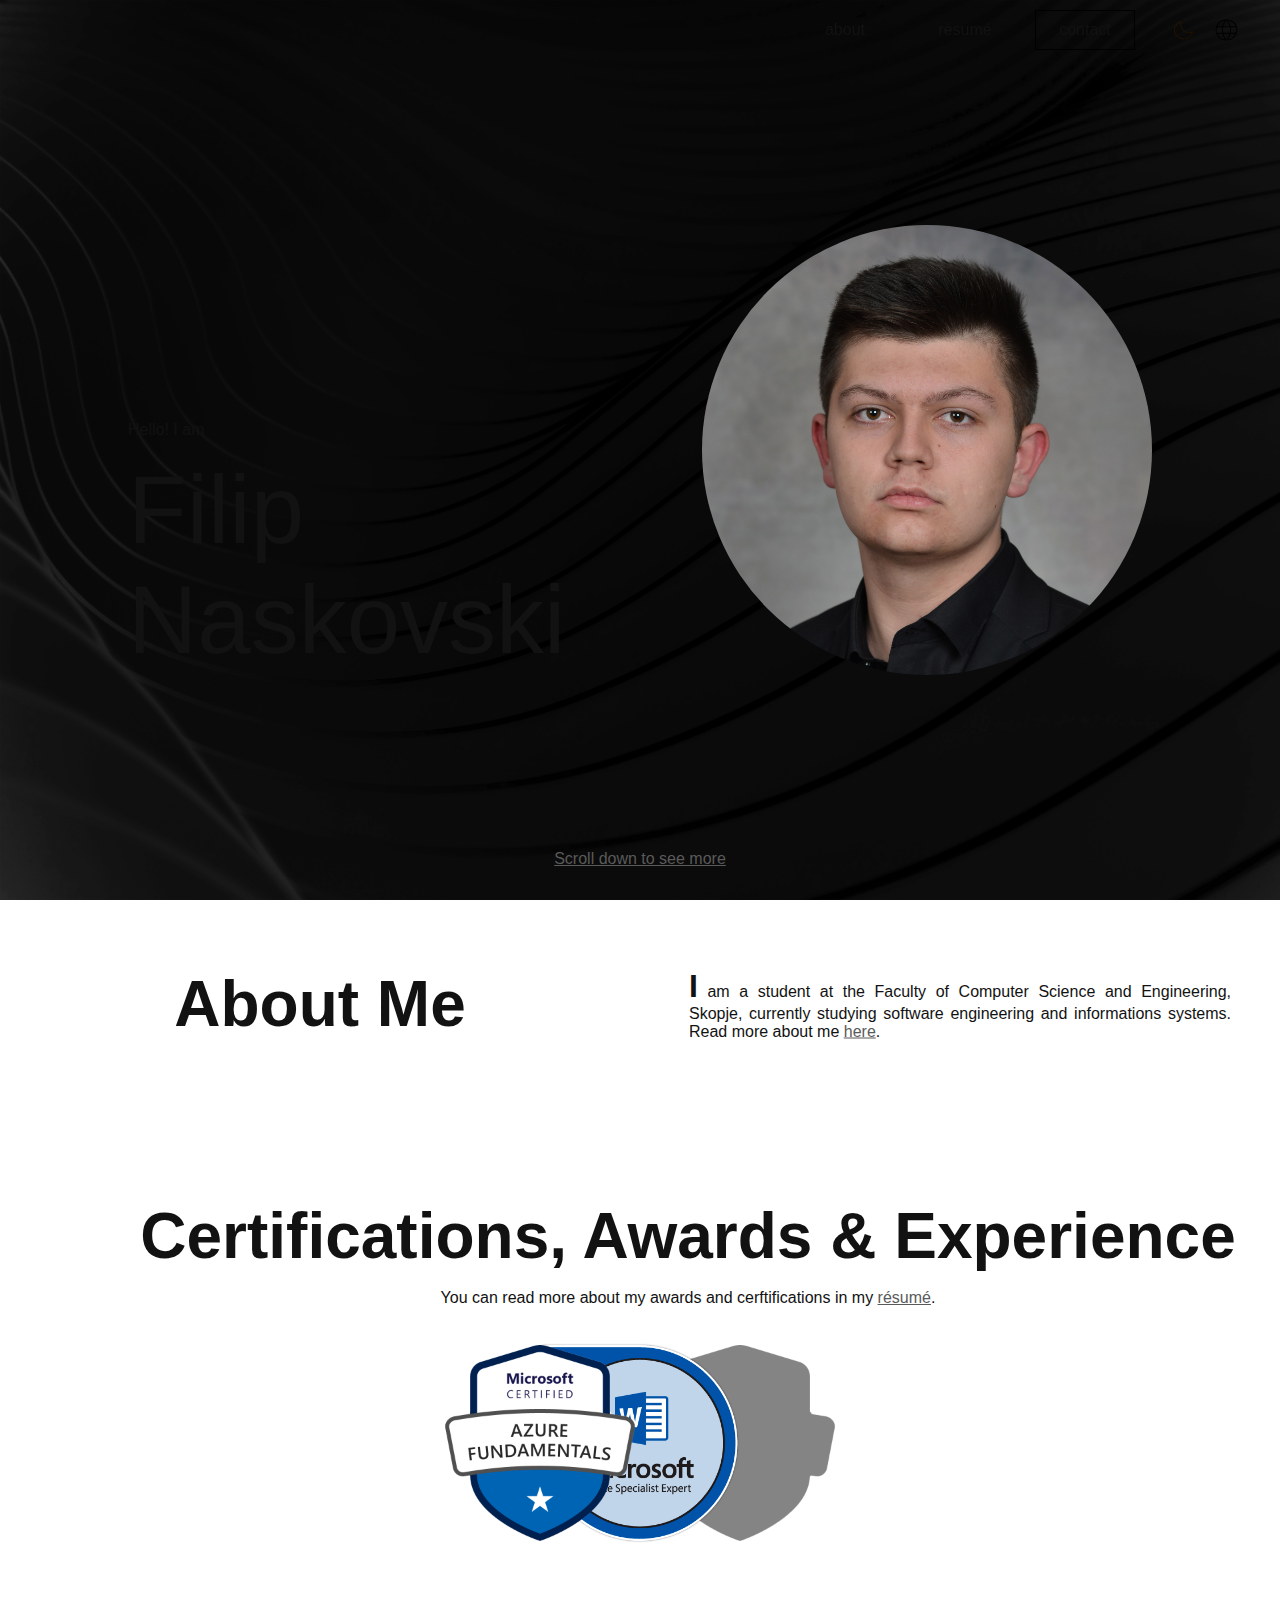
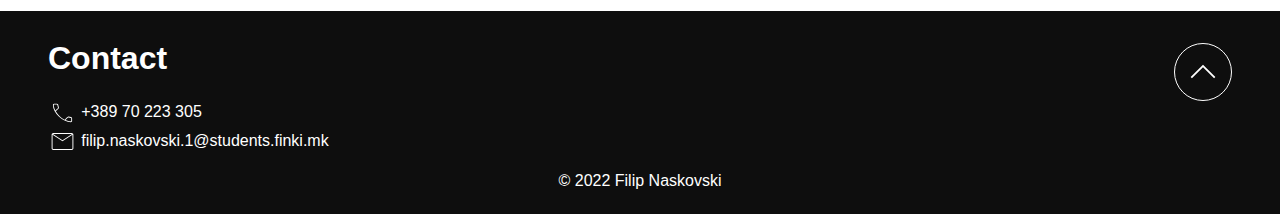
==== en/index.html @ 97286e98 "Add files via upload" ====
<!DOCTYPE html>
<html lang="en">
<head>
    <meta charset="UTF-8">
    <title>Filip Naskovski</title>
    <link rel="stylesheet" href="../styles/main.css">
    <link rel="stylesheet" href="../styles/homepage.css">

</head>
<body onload="themeChecker()">
    <header id="header">
        <p id="logo">Filip <b>Naskovski</b></p>

        <nav>
          <a href="about.html">about</a>
          <a href="resume.html">résumé</a>
          <a href="contact.html" id="contact_bt">contact</a>

          <span id="button_group">
            <button id="theme_toggle" onclick="darkmode()">
                <img class="dark icon" alt="dark mode icon" src="../img/icons/dark_mode.svg">
                <img class="light icon" alt="light mode icon" src="../img/icons/light_mode.svg">
            </button>
            <button id="language_bt" onclick="toggleOverlay('lang_overlay')">
                <img class="dark icon" alt="language icon" src="../img/icons/language_dark.svg">
                <img class="light icon" alt="language icon" src="../img/icons/language_light.svg">
                <script type="text/javascript" src="../scripts/overlay.js"></script>
            </button>
          </span>
        </nav>



        <script type="text/javascript" src="../scripts/appearance.js"></script>

        <div id="lang_overlay" class="popup">
            <a href="../index.html"><img src="../img/mk.webp" alt="Flag of the Republic of Macedonia">Македонски</a><br>
            <a href="index.html"><img src="../img/gb.webp" alt="Flag of Great Britain">English</a>
        </div>

    </header>
    <section id="welcome">
        <div class="txt_container">
            <p>Hello! I am</p>
            <h1>Filip<br>Naskovski</h1>
        </div>
        <img class="circle" alt="A photo of Filip" src="../img/filip.jpg" id="dp">


        <a href="#about" id="down_button">Scroll down to see more</a>
    </section>

    <section class="wcontainer" id="about">
        <div class="half_container">
            <h1>About Me</h1>
        </div>
        <div class="half_container">
            <p>
                I am a student at the Faculty of Computer Science and Engineering, Skopje, currently studying software engineering and informations systems. Read more about me <a href="about.html">here</a>.
            </p>
        </div>
    </section>

    <section class="wcontainer" id="awards">
        <h1>Certifications, Awards & Experience</h1>
        <p>You can read more about my awards and cerftifications in my <a href="#">résumé</a>.</p>
        <div id="badge_collage" class="photo_overlap_3" >
            <a href="resume.html">
                <img src="../img/badge-azure.png" alt="Microsoft Certified: Azure Fundamentals">
                <img src="../img/badge-word.png" alt="Microsoft Word Expert (Office 2016)">
                <img src="../img/badge-azure-silhouette.png" alt="Microsoft Certified: Silhouette">
            </a>
        </div>
    </section>

    <footer>
        <div class="wcontainer">
            <div>
                <h1>Contact</h1>
                <span><img class="icon" alt="phone icon" src="../img/icons/call_light.svg"> +389 70 223 305</span><br>
                <span><img class="icon" alt="mail icon" src="../img/icons/mail_light.svg"> filip.naskovski.1@students.finki.mk</span>
            </div>
        </div>
        <a href="#" id="top_button" title="Back to top"><img class="large_icon" src="../img/icons/expand_less_light.svg" alt="back to top button"></a>
        <p>&copy; 2022 Filip Naskovski</p>
    </footer>

</body>
</html>
---- styles/main.css ----
html{
    scroll-behavior: smooth;
}
body{
    margin: 0;
    padding: 0;
    font-family: "Century Gothic", "Helvetica", sans-serif;
    overflow-x: hidden;
    color: #121212;
    transition: 0.5s;
}

a{
    color: #5a5a5a;
}

header{
    position: fixed;
    box-sizing: border-box;
    padding: 5px 15px;
    height: 3.75rem;
    width: 100%;
    z-index: 5;
    transition: 0.5s;
    display: flex;
    justify-content: space-between;
    align-items: center;
}

#logo{
    display: inline-block;
    font-size: 1.5rem;
    margin: 0;
    padding-left: 25px;
    transition: 1s;
    opacity: 0;
    vertical-align: middle;
}

nav a{
    display: inline-block;
    color: #121212;
    box-sizing: border-box;
    width: 100px;
    padding: 10px;
    margin: 5px 10px;
    text-align: center;
    text-decoration: none;
}
nav a:hover{
    background-color: #1f1f1f10;
}
#button_group{
    width: 100px;
    padding: 0;
    margin: 5px 10px;
    display: flex;
    justify-content: space-evenly;
}

nav{
    width: auto;
    display: flex;
    align-items: center;
    justify-content: right;
}

#contact_bt{
    border: 1px solid black;
}

#button_group button{
    border: none;
    background: none;
    width: 1.8rem;
    height:1.8rem;
    padding: 0;
    cursor: pointer;
}

#button_group button:hover{
    border-radius: 50%;
    background-color: #1f1f1f10;
}

.icon{
    height: 1.8rem;
    width: 1.8rem;
    vertical-align: middle;
}

.large_icon{
    height: 3.5rem;
    width: 3.5rem;
    vertical-align: middle;
}
.light{
    display: none;
}

.circle{
    border-radius: 50%;
}

.popup{
    position: fixed;
    float: right;
    right: 15px;
    top: 10%;
    background-color: #ffffffee;
    color: #121212;
    border-radius: 10px;
    padding: 15px;
    transition: 5s;
}

#lang_overlay{
    width: 80%;
    max-width: 170px;
    height: 40%;
    max-height: 100px;
    display: none;
    flex-direction: column;
    justify-content: space-evenly;
    align-items: baseline;
    padding-left: 30px;
}
#lang_overlay a{
    text-decoration: none;
    color: #121212;
}
#lang_overlay img{
    max-width: 20px;
    padding-right: 5px;
}

.wcontainer{
    width: 100%;
    margin: 0;
    padding: 0;
    display: flex;
}
.half_container{
    width: 50%;
    padding: 1.5rem;
    box-sizing: border-box;
    margin: 0;
    transition: 0.5s;
}

footer{
    background: #0e0e0e;
    position: relative;
    color: white;
    padding: 0.5em 3em;
}
footer > p{
    text-align: center;
}
#top_button{
    border: 1px solid #ffffff;
    border-radius: 50%;
    float: right;
    position: absolute;
    right: 3rem;
    top: 2rem;
}


.photo_overlap_3{
   display: block;
    height: 200px;
    padding: 20px;
}

.photo_overlap_3 img{
    position: absolute;
    left: 50%;
    width: 200px;
}

.photo_overlap_3 img:first-child{
    transform: translateX(-100%);
    z-index: 3;
}
.photo_overlap_3 img:nth-child(2){
    transform: translateX(-50%);
    z-index: 2;
}

.photo_overlap_3 img:last-child{
    opacity: 50%;
    z-index: 1;
}

.banner{
    background-image: url("../img/banner-bg-light.jpg");
    background-position: top;
    background-size: cover;
    height: 15rem ;
    position: relative;
    width: 100%;
}
.banner h1{
    font-size: 3rem;
    position: absolute;
    bottom: 0;
    left: 3.5rem;
}
.pattern{
    background: url("../img/double-bubble-outline.webp");
    background-repeat: repeat;
}
/*=========================[ F O R M ]============================*/
form, .wrapper{
    background-color: white;
    padding: 1rem 2rem;
    margin: 0;
    width: 35rem;
    max-width: 90%;
    box-sizing: border-box;
}
input[type=text], select, textarea {
    width: 100%;
    padding: 12px 20px;
    margin: 8px 0;
    display: block;
    border: 0;
    border-bottom: 1px solid #c0c0c0;
    box-sizing: border-box;
    background-color: #00000000;
}

input[type=text]:focus, textarea:focus {
    border: 0;
}

input[type=text]::placeholder, textarea::placeholder{
    font-family: "Century Gothic", Helvetica, sans-serif;
    font-size: 0.8rem;
    color: #8e8e8e;
    opacity: 0.8;
}

button[name=submit]{
    width: 8rem;
    padding: 0.5rem;
    border-radius: 4px;
    border: 0;
    box-sizing: border-box;
    background-color: #85ffc3;
    cursor: pointer;
    margin-left: 50%;
    transform: translateX(-50%);
}

button[name=submit]:hover {
    background-color: #75e1ac;
}

button[name=submit] img{
    width: 1.5rem;
    height: 1.5rem;
}

/*=========================[ D A R K   M O D E ]============================*/
@media (prefers-color-scheme: dark) {
    .darkmode {
        background-color: #121212;
        color: #ffffff;
    }

    .darkmode a {
        color: #d3d3d3;
    }

    .darkmode nav a {
        color: white;
    }

    .darkmode nav a:hover,  .darkmode #button_group button:hover{
        background-color: #ffffff10;
    }

    .darkmode .banner{
        background-image: url("../img/banner-bg-dark.jpg");
    }

    .darkmode .dark {
        display: none;
    }

    .darkmode .light {
        display: inline-block;
    }

    .darkmode #contact_bt {
        border-color: #ffffff;
    }

    .darkmode .pattern{
        background: url("../img/double-bubble-dark.webp");
    }

    .darkmode form, .darkmode .wrapper {
        background-color: rgba(61, 61, 61, 0.67);
    }
}
@media only screen and (max-width: 90vh) {
    .wcontainer{
        flex-direction: column;
        height: auto;!important;
    }
    .half_container{
        max-height: 70%;
        width: 100%;
        padding: 1.5rem 0;
    }
    form, .wrapper{
        margin: 0.5rem 1.5rem;
    }
}
---- styles/homepage.css ----
#welcome h1{
    margin: 0;
    font-size: 6em;
    font-weight: lighter;
}

#welcome .txt_container{
    position: absolute;
    top: 60%;
    transform: translateY(-50%);
    padding-left: 10%;
}
#welcome{
    margin: 0;
    width: 100vw;
    height: 100vh;
    background-image: url("../img/welcome_bg_light.jpg");
    background-repeat: no-repeat;
    background-size: cover;
    overflow: hidden;
    position: relative;
    transition: 0.5s;
}
#dp{
    width: 450px;
    max-width: 45%;
    position: absolute;
    top: 50%;
    transform: translateY(-50%);
    right: 10%;
}

#welcome #down_button{
    position: absolute;
    left: 50%;
    transform: translateX(-50%);
    bottom: 2rem;
}

#about h1{
    text-align: center;
    font-size: 4rem;
}

.half_container p{
    margin: auto 25px;
    text-align: justify;
    position: relative;
    top: 50%;
    transform: translateY(-50%);

}
#about{
    scroll-behavior: smooth;
}

#about p:first-letter{
    font-size: 2rem;
    font-family: "Helvetica", Arial, sans-serif;
    font-weight: bold;

}

#awards{
    flex-direction: column;
    padding: 3rem;
}

#awards h1{
    text-align: center;
    font-size: 4rem;
    margin-bottom: 0;

}

#awards p{
    text-align: center;
}

.darkmode #welcome{
    background-image: url("../img/welcome_bg_dark.jpg");
}
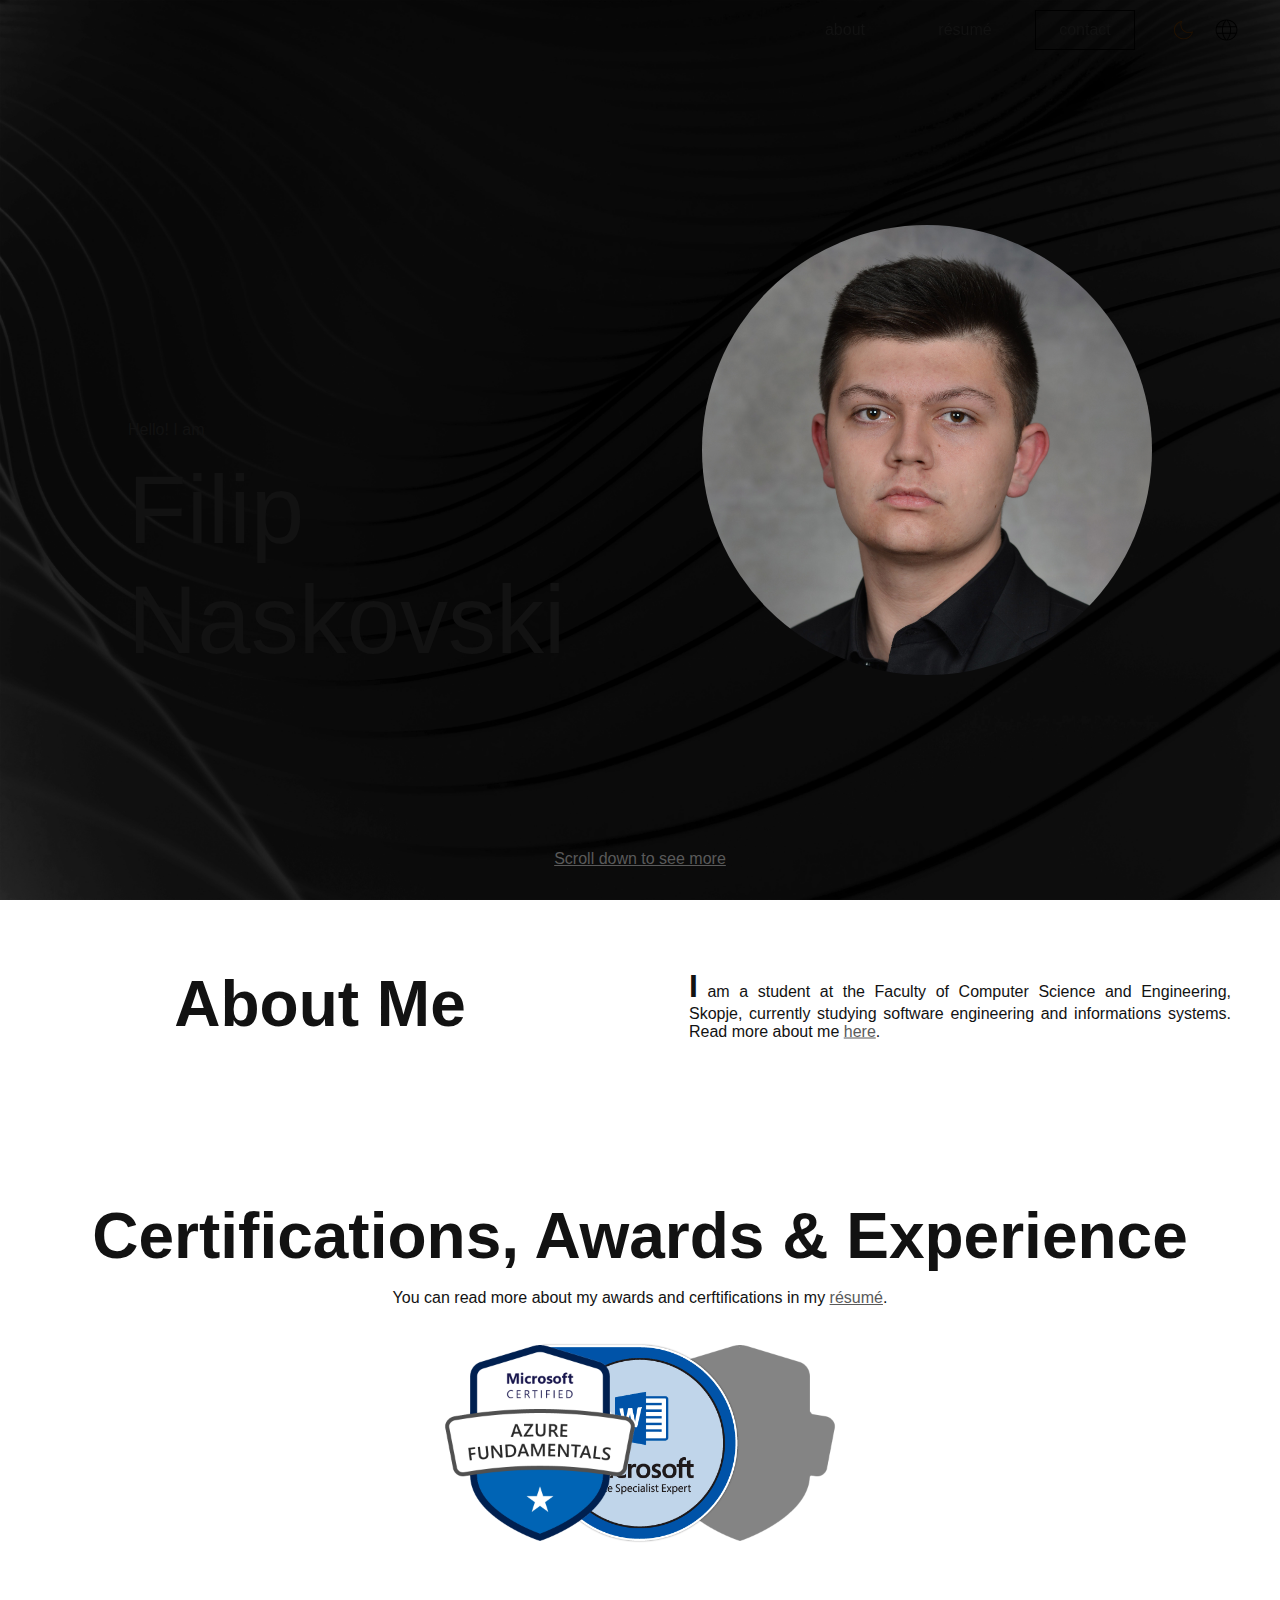
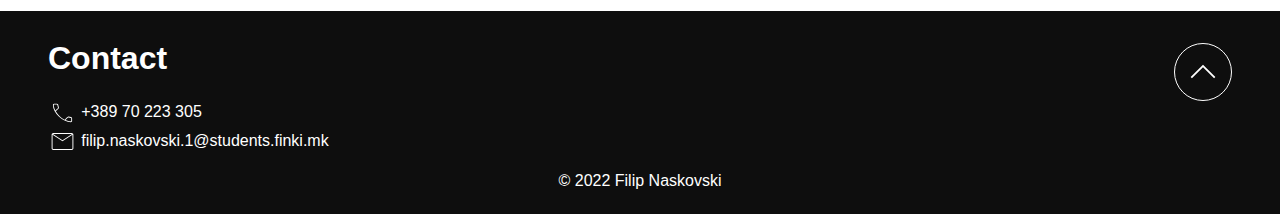
==== commit 004ccb84: "Add files via upload" ====
--- a/en/index.html
+++ b/en/index.html
@@ -14,7 +14,7 @@
         <nav>
           <a href="about.html">about</a>
           <a href="resume.html">résumé</a>
-          <a href="contact.html" id="contact_bt">contact</a>
+          <a href="contact.html"  id="contact_bt">contact</a>
 
           <span id="button_group">
             <button id="theme_toggle" onclick="darkmode()">
@@ -38,6 +38,35 @@
             <a href="index.html"><img src="../img/gb.webp" alt="Flag of Great Britain">English</a>
         </div>
 
+        <button id="hamburger_bt" onclick="toggleOverlay('hamburger_menu')">
+            <img class="dark icon" alt="language icon" src="../img/icons/menu_light.svg">
+            <img class="light icon" alt="language icon" src="../img/icons/menu_dark.svg">
+        </button>
+
+        <div id="hamburger_menu">
+
+            <button id="close_menu" onclick="toggleOverlay('hamburger_menu')">
+                <img class="dark icon" alt="language icon" src="../img/icons/close_light.svg">
+                <img class="light icon" alt="language icon" src="../img/icons/close_dark.svg">
+            </button>
+
+            <nav>
+                <a href="about.html">about</a>
+                <a href="resume.html">résumé</a>
+                <a href="contact.html" >contact</a>
+
+
+                <button  onclick="darkmode()">
+                    <img class="dark icon" alt="dark mode icon" src="../img/icons/dark_mode.svg">
+                    <span class="dark"> dark mode</span>
+                    <img class="light icon" alt="light mode icon" src="../img/icons/light_mode.svg">
+                    <span class="light"> light mode</span>
+                </button>
+
+                <a href="../index.html" id="lang"><img src="../img/mk.webp" alt="Flag of the Republic of Macedonia"> Македонски</a>
+
+            </nav>
+        </div>
     </header>
     <section id="welcome">
         <div class="txt_container">
--- a/styles/main.css
+++ b/styles/main.css
@@ -1,13 +1,19 @@
 html{
     scroll-behavior: smooth;
+    width: 100%;
+    height: 100%;
+    margin: 0px;
+    padding: 0px;
+    overflow-x: hidden;
 }
 body{
     margin: 0;
     padding: 0;
     font-family: "Century Gothic", "Helvetica", sans-serif;
-    overflow-x: hidden;
+        /*overflow-x: hidden;*/
     color: #121212;
     transition: 0.5s;
+    max-width: 100vw;
 }
 
 a{
@@ -19,7 +25,9 @@
     box-sizing: border-box;
     padding: 5px 15px;
     height: 3.75rem;
+    margin: 0;
     width: 100%;
+    max-width: 100vw;
     z-index: 5;
     transition: 0.5s;
     display: flex;
@@ -69,7 +77,7 @@
     border: 1px solid black;
 }
 
-#button_group button{
+header button{
     border: none;
     background: none;
     width: 1.8rem;
@@ -78,7 +86,7 @@
     cursor: pointer;
 }
 
-#button_group button:hover{
+header button:hover{
     border-radius: 50%;
     background-color: #1f1f1f10;
 }
@@ -133,8 +141,12 @@
     max-width: 20px;
     padding-right: 5px;
 }
-
+p{
+    max-width: 100%;
+}
 .wcontainer{
+    box-sizing: border-box;
+    max-width: 100%;
     width: 100%;
     margin: 0;
     padding: 0;
@@ -211,6 +223,50 @@
     background: url("../img/double-bubble-outline.webp");
     background-repeat: repeat;
 }
+
+#hamburger_menu{
+    display: none;
+    position: fixed;
+    top: 0;
+    left: 0;
+    height: 100vh;
+    width: 100vw;
+    background-color: #ffffff;
+    margin: 0;
+    flex-direction: column;
+    justify-content: space-evenly;
+    align-items: center;
+}
+#hamburger_menu nav{
+    flex-direction: column;
+    justify-content: space-evenly;
+    align-items: center;
+}
+#hamburger_menu a{
+    margin: 1rem;
+    padding: 0;
+}
+
+#hamburger_bt{
+    display: none;
+}
+
+#close_menu{
+    float: left;
+    position: absolute;
+    top: 15%;
+    left: 50%;
+    transform: translateX(-50%);
+    z-index: 5;
+    display: block;
+    width: 4rem;
+    height: 4rem;
+
+}
+
+#hamburger_menu button:hover{
+    background-color: none;
+}
 /*=========================[ F O R M ]============================*/
 form, .wrapper{
     background-color: white;
@@ -263,6 +319,8 @@
     height: 1.5rem;
 }
 
+
+
 /*=========================[ D A R K   M O D E ]============================*/
 @media (prefers-color-scheme: dark) {
     .darkmode {
@@ -305,6 +363,71 @@
     .darkmode form, .darkmode .wrapper {
         background-color: rgba(61, 61, 61, 0.67);
     }
+
+    .darkmode #hamburger_menu {
+        background-color: #121212;
+        color: #ffffff;
+    }
+    .darkmode #hamburger_menu button{
+        color: #ffffff;
+    }
+
+
+
+}
+
+/*====================================================[ RESPONSIVE ]==============================*/
+
+@media only screen and (orientation: portrait) {
+    html{
+        font-size: 25px;
+    }
+
+    #hamburger_bt{
+        display: inline-block;
+        width: 4rem;
+        height: 4rem;
+        margin: 0.5rem;
+    }
+    #hamburger_bt img, #close_menu img{
+        width: 3.5rem;
+        height: 3.5rem;
+    }
+
+    header > nav{
+        display: none;
+        width: auto;
+    }
+
+    nav a, nav button, nav span{
+        width: auto;
+        height: 3rem;
+        margin: 1rem;
+    }
+    nav a{
+        font-size: 3.75rem;
+    }
+    nav button, #lang{
+        font-size: 2rem;
+        font-weight: normal;
+    }
+
+    nav img{
+        vertical-align: center;
+    }
+    .icon{
+        height: 2.5rem;
+        width: 2.5rem;
+    }
+
+    #logo{
+        font-size: 2.75rem;
+    }
+
+    header{
+        height: 6rem;
+    }
+
 }
 @media only screen and (max-width: 90vh) {
     .wcontainer{
@@ -313,10 +436,11 @@
     }
     .half_container{
         max-height: 70%;
+        min-height: 40%;
         width: 100%;
         padding: 1.5rem 0;
     }
     form, .wrapper{
         margin: 0.5rem 1.5rem;
     }
-}+}
--- a/styles/homepage.css
+++ b/styles/homepage.css
@@ -11,8 +11,9 @@
     padding-left: 10%;
 }
 #welcome{
+    box-sizing: border-box;
     margin: 0;
-    width: 100vw;
+    width: 100%;
     height: 100vh;
     background-image: url("../img/welcome_bg_light.jpg");
     background-repeat: no-repeat;
@@ -79,4 +80,19 @@
 
 .darkmode #welcome{
     background-image: url("../img/welcome_bg_dark.jpg");
+}
+
+/*====================================================[ RESPONSIVE ]==============================*/
+
+@media only screen and (orientation: portrait) {
+   #dp{
+       top: 15%;
+       right: 50%;
+       transform: translate(+50%);
+       width: 65%;
+       max-width: 65%;
+   }
+    #welcome .txt_container {
+        top: 80%;
+    }
 }